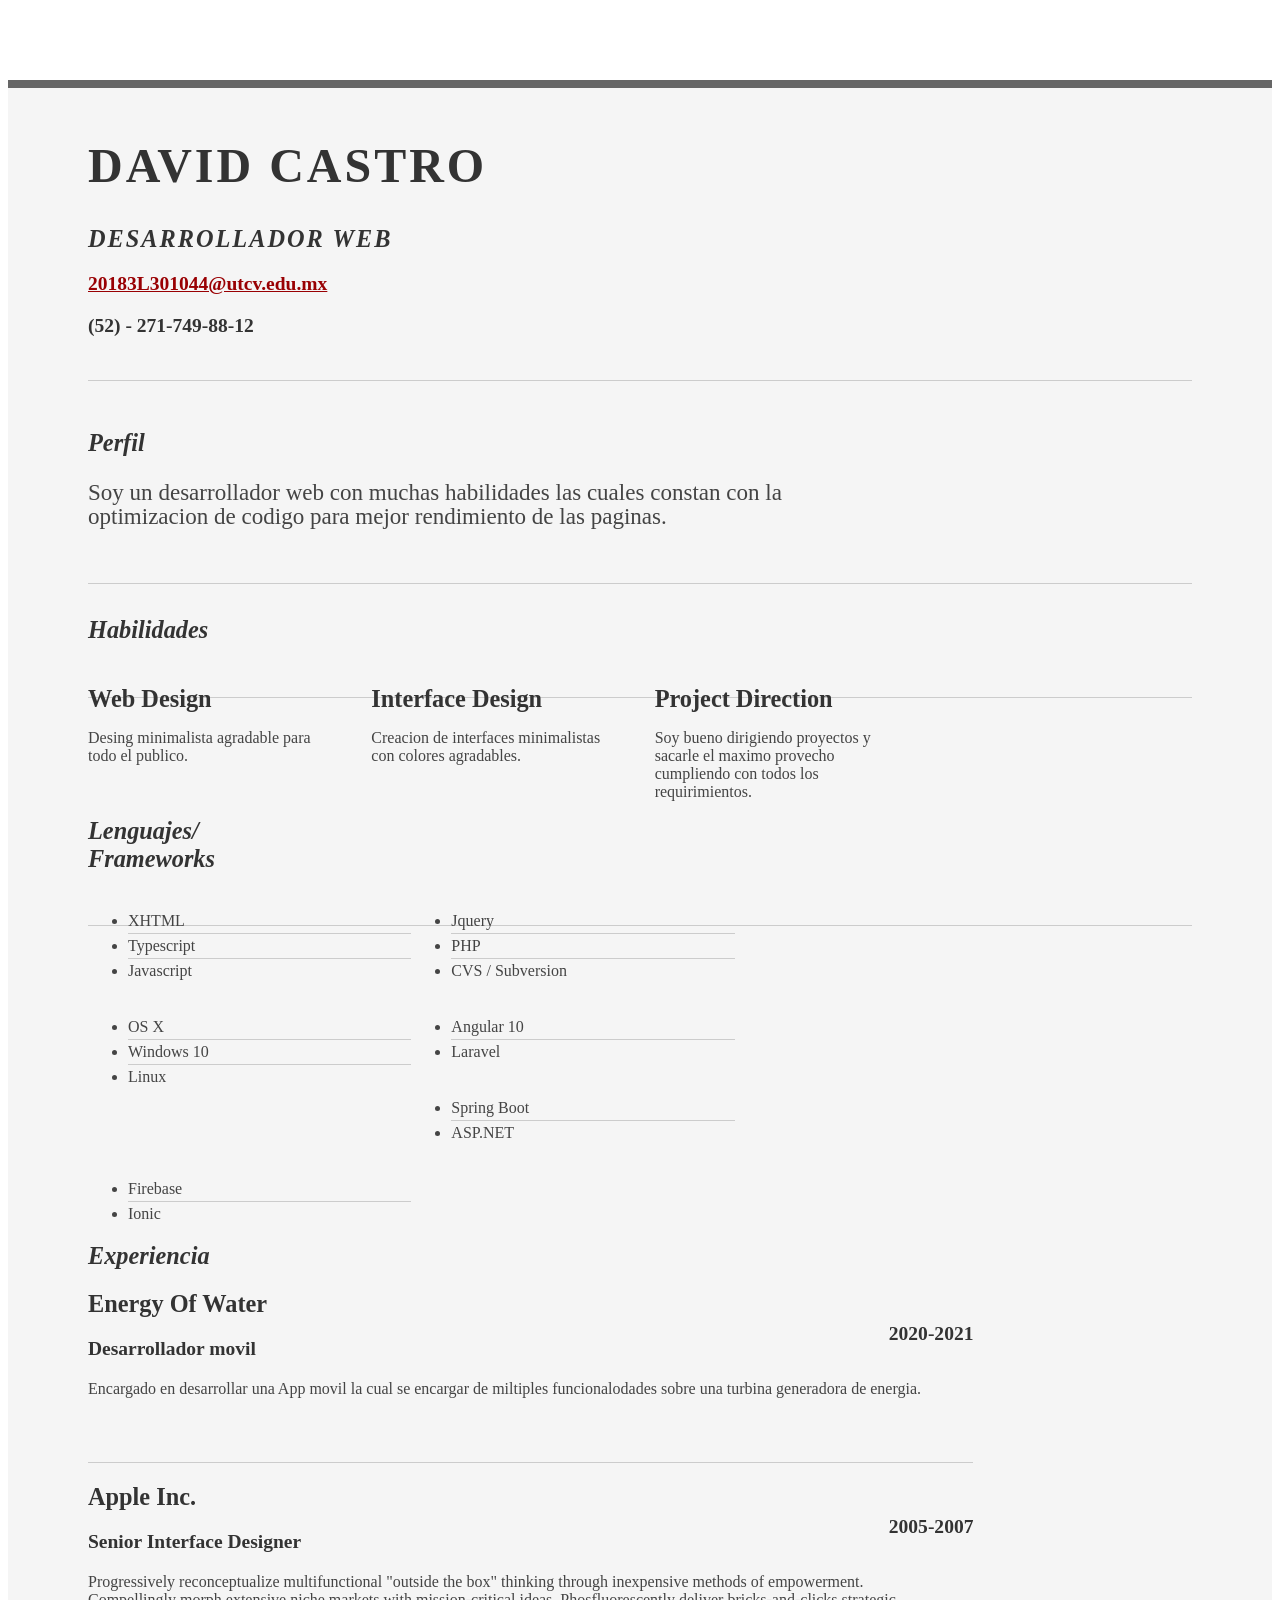
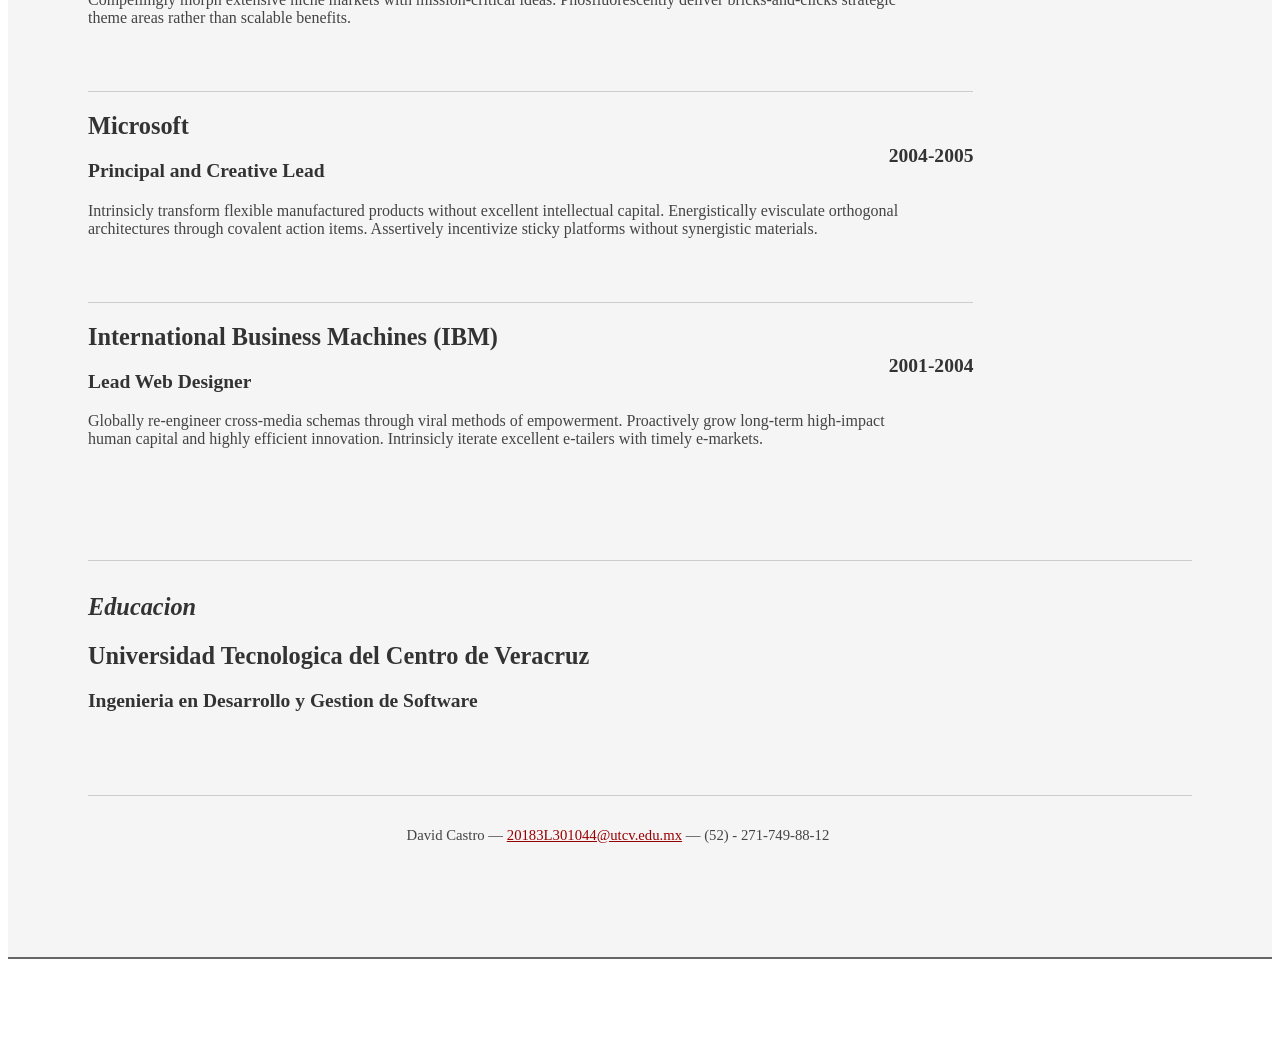
==== cv.html @ 607f4729 "Agregando experiencia" ====
<!DOCTYPE html PUBLIC "-//W3C//DTD XHTML 1.0 Strict//EN" "http://www.w3.org/TR/xhtml1/DTD/xhtml1-strict.dtd">
<html>
<head>

	<title>David Castro Trujillo | Desarrollador Web</title>
	<meta http-equiv="content-type" content="text/html; charset=utf-8" />

	<meta name="keywords" content="" />
	<meta name="description" content="" />

	<link rel="stylesheet" type="text/css" href="http://yui.yahooapis.com/2.7.0/build/reset-fonts-grids/reset-fonts-grids.css" media="all" /> 
	<link rel="stylesheet" type="text/css" href="resume.css" media="all" />

</head>
<body>

<div id="doc2" class="yui-t7">
	<div id="inner">
	
		<div id="hd">
			<div class="yui-gc">
				<div class="yui-u first">
					<h1>DAVID CASTRO</h1>
					<h2>Desarrollador Web</h2>
				</div>

				<div class="yui-u">
					<div class="contact-info">
						
						<h3><a href="mailto:20183L301044@utcv.edu.mx">20183L301044@utcv.edu.mx</a></h3>
						<h3>(52) - 271-749-88-12</h3>
					</div><!--// .contact-info -->
				</div>
			</div><!--// .yui-gc -->
		</div><!--// hd -->

		<div id="bd">
			<div id="yui-main">
				<div class="yui-b">

					<div class="yui-gf">
						<div class="yui-u first">
							<h2>Perfil</h2>
						</div>
						<div class="yui-u">
							<p class="enlarge">
								Soy un desarrollador web con muchas habilidades las cuales constan con la optimizacion de codigo para mejor rendimiento de las paginas. 
							</p>
						</div>
					</div><!--// .yui-gf -->

					<div class="yui-gf">
						<div class="yui-u first">
							<h2>Habilidades</h2>
						</div>
						<div class="yui-u">

								<div class="talent">
									<h2>Web Design</h2>
									<p>Desing minimalista agradable para todo el publico.	</p>
								</div>

								<div class="talent">
									<h2>Interface Design</h2>
									<p>Creacion de interfaces minimalistas con colores agradables.	 </p>
								</div>

								<div class="talent">
									<h2>Project Direction</h2>
									<p>Soy bueno dirigiendo proyectos y sacarle el maximo provecho cumpliendo con todos los requirimientos.</p>
								</div>
						</div>
					</div><!--// .yui-gf -->

					<div class="yui-gf">
						<div class="yui-u first">
							<h2>Lenguajes/ Frameworks</h2>
						</div>
						<div class="yui-u">
							<ul class="talent">
								<li>XHTML</li>
								<li>Typescript</li>
								<li class="last">Javascript</li>
							</ul>

							<ul class="talent">
								<li>Jquery</li>
								<li>PHP</li>
								<li class="last">CVS / Subversion</li>
							</ul>

							<ul class="talent">
								<li>OS X</li>
								<li>Windows 10</li>
								<li class="last">Linux</li>
							</ul>
                            <ul class="talent">
								<li>Angular 10</li>
								
								<li class="last">Laravel</li>
							</ul>
                            <ul class="talent">
								<li>Spring Boot</li>
								
								<li class="last">ASP.NET</li>
							</ul>
                            <ul class="talent">
								<li>Firebase</li>
								
								<li class="last">Ionic</li>
							</ul>
                           
						</div>
					</div><!--// .yui-gf-->

					<div class="yui-gf">
	
						<div class="yui-u first">
							<h2>Experiencia</h2>
						</div><!--// .yui-u -->

						<div class="yui-u">

							<div class="job">
								<h2>Energy Of Water</h2>
								<h3> Desarrollador movil</h3>
								<h4>2020-2021</h4>
								<p>Encargado en desarrollar una App movil la cual se encargar de miltiples funcionalodades sobre una turbina generadora de energia. </p>
							</div>

							<div class="job">
								<h2>Apple Inc.</h2>
								<h3>Senior Interface Designer</h3>
								<h4>2005-2007</h4>
								<p>Progressively reconceptualize multifunctional "outside the box" thinking through inexpensive methods of empowerment. Compellingly morph extensive niche markets with mission-critical ideas. Phosfluorescently deliver bricks-and-clicks strategic theme areas rather than scalable benefits. </p>
							</div>

							<div class="job">
								<h2>Microsoft</h2>
								<h3>Principal and Creative Lead</h3>
								<h4>2004-2005</h4>
								<p>Intrinsicly transform flexible manufactured products without excellent intellectual capital. Energistically evisculate orthogonal architectures through covalent action items. Assertively incentivize sticky platforms without synergistic materials. </p>
							</div>


							<div class="job last">
								<h2>International Business Machines (IBM)</h2>
								<h3>Lead Web Designer</h3>
								<h4>2001-2004</h4>
								<p>Globally re-engineer cross-media schemas through viral methods of empowerment. Proactively grow long-term high-impact human capital and highly efficient innovation. Intrinsicly iterate excellent e-tailers with timely e-markets.</p>
							</div>

						</div><!--// .yui-u -->
					</div><!--// .yui-gf -->


					<div class="yui-gf last">
						<div class="yui-u first">
							<h2>Educacion</h2>
						</div>
						<div class="yui-u">
							<h2>Universidad Tecnologica del Centro de Veracruz</h2>
							<h3>Ingenieria en Desarrollo y Gestion de Software  </h3>
						</div>
					</div><!--// .yui-gf -->


				</div><!--// .yui-b -->
			</div><!--// yui-main -->
		</div><!--// bd -->

		<div id="ft">
			<p>David Castro &mdash; <a href="mailto:20183L301044@utcv.edu.mx">20183L301044@utcv.edu.mx</a> &mdash; (52) - 271-749-88-12</p>
		</div><!--// footer -->

	</div><!-- // inner -->


</div><!--// doc -->


</body>
</html>
---- resume.css ----
.msg { padding: 10px; background: #222; position: relative; }
.msg h1 { color: #fff;  }
.msg a { margin-left: 20px; background: #408814; color: white; padding: 4px 8px; text-decoration: none; }
.msg a:hover { background: #266400; }

/* //-- yui-grids style overrides -- */
body { font-family: Georgia; color: #444; }
#inner { padding: 10px 80px; margin: 80px auto; background: #f5f5f5; border: solid #666; border-width: 8px 0 2px 0; }
.yui-gf { margin-bottom: 2em; padding-bottom: 2em; border-bottom: 1px solid #ccc; }

/* //-- header, body, footer -- */
#hd { margin: 2.5em 0 3em 0; padding-bottom: 1.5em; border-bottom: 1px solid #ccc }
#hd h2 { text-transform: uppercase; letter-spacing: 2px; }
#bd, #ft { margin-bottom: 2em; }

/* //-- footer -- */
#ft { padding: 1em 0 5em 0; font-size: 92%; border-top: 1px solid #ccc; text-align: center; }
#ft p { margin-bottom: 0; text-align: center;   }

/* //-- core typography and style -- */
#hd h1 { font-size: 48px; text-transform: uppercase; letter-spacing: 3px; }
h2 { font-size: 152% }
h3, h4 { font-size: 122%; }
h1, h2, h3, h4 { color: #333; }
p { font-size: 100%; line-height: 18px; padding-right: 3em; }
a { color: #990003 }
a:hover { text-decoration: none; }
strong { font-weight: bold; }
li { line-height: 24px; border-bottom: 1px solid #ccc; }
p.enlarge { font-size: 144%; padding-right: 6.5em; line-height: 24px; }
p.enlarge span { color: #000 }
.contact-info { margin-top: 7px; }
.first h2 { font-style: italic; }
.last { border-bottom: 0 }


/* //-- section styles -- */

a#pdf { display: block; float: left; background: #666; color: white; padding: 6px 50px 6px 12px; margin-bottom: 6px; text-decoration: none;  }
a#pdf:hover { background: #222; }

.job { position: relative; margin-bottom: 1em; padding-bottom: 1em; border-bottom: 1px solid #ccc; }
.job h4 { position: absolute; top: 0.35em; right: 0 }
.job p { margin: 0.75em 0 3em 0; }

.last { border: none; }
.skills-list {  }
.skills-list ul { margin: 0; }
.skills-list li { margin: 3px 0; padding: 3px 0; }
.skills-list li span { font-size: 152%; display: block; margin-bottom: -2px; padding: 0 }
.talent { width: 32%; float: left }
.talent h2 { margin-bottom: 6px; }

#srt-ttab { margin-bottom: 100px; text-align: center;  }
#srt-ttab img.last { margin-top: 20px }


/* --//Edicion de desing grids -- */
.yui-gf .yui-u{width:80.2%;}
.yui-gf div.first{width:12.3%;}
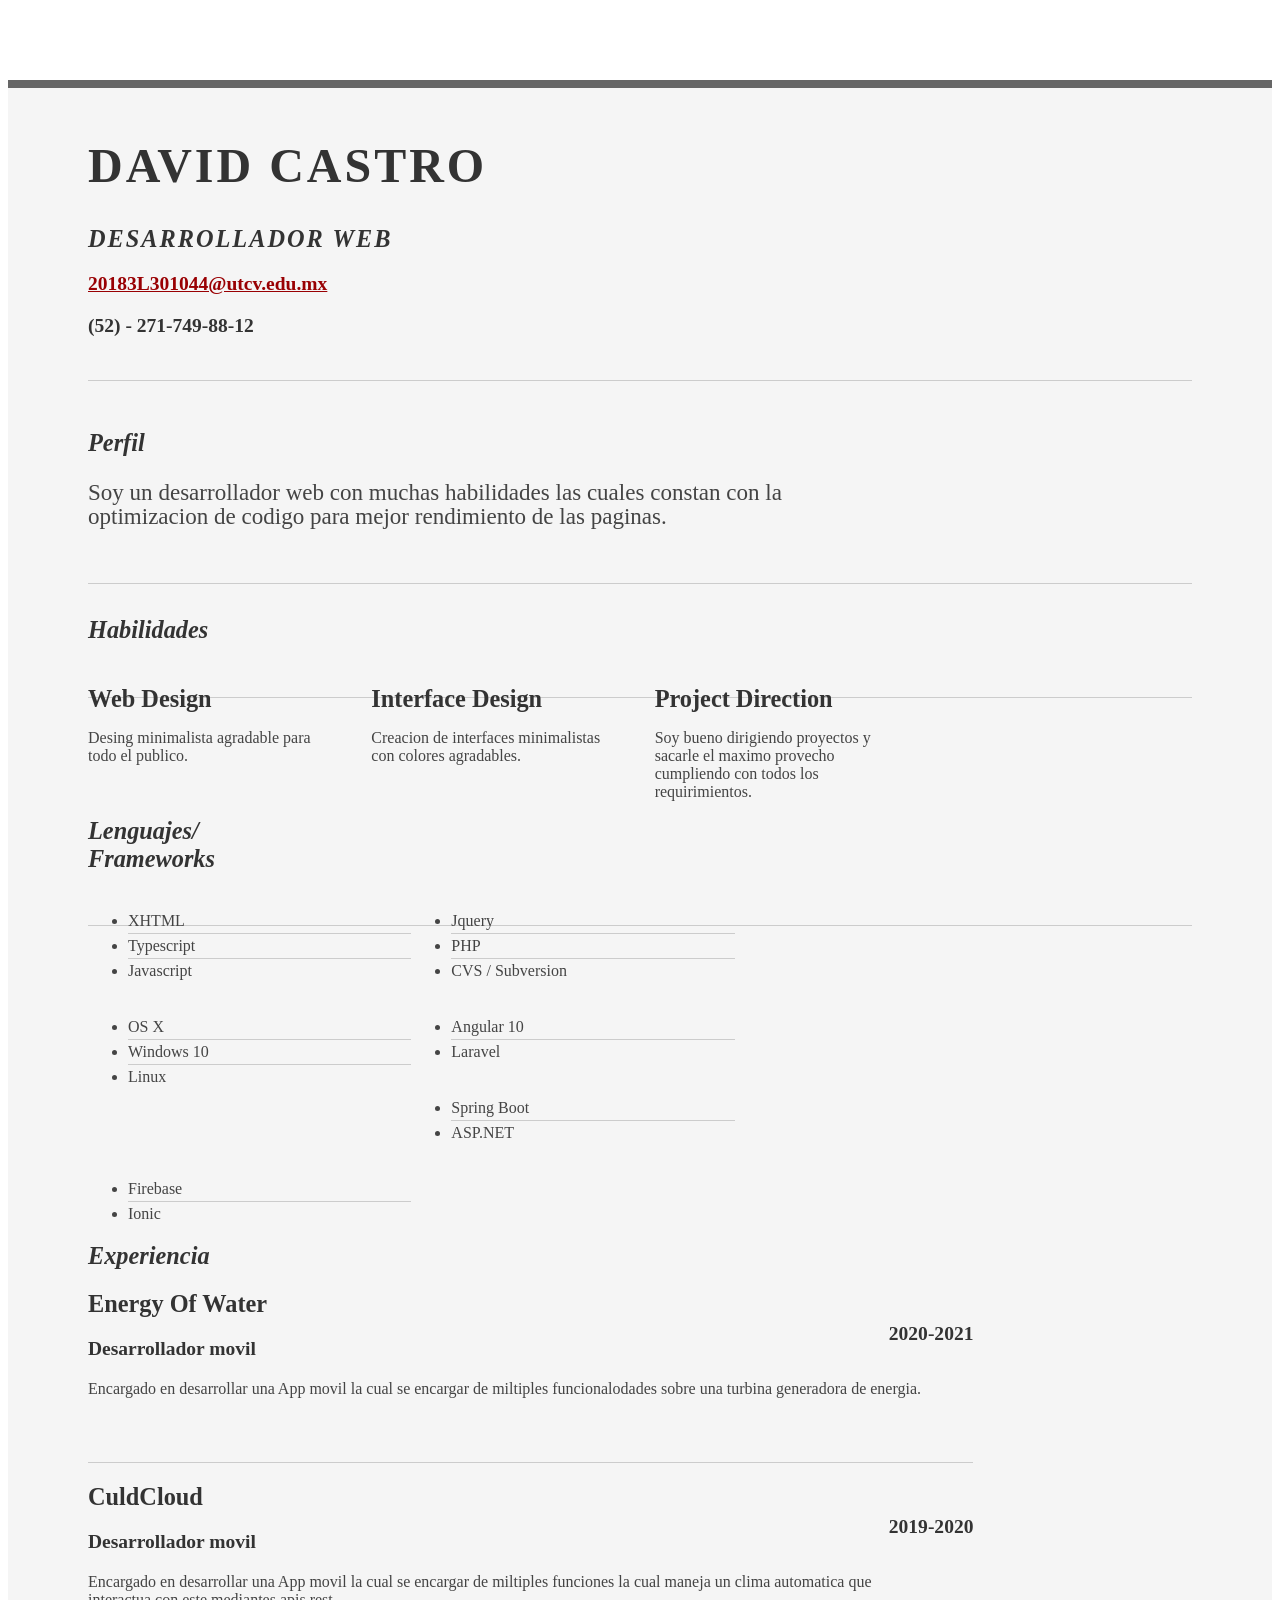
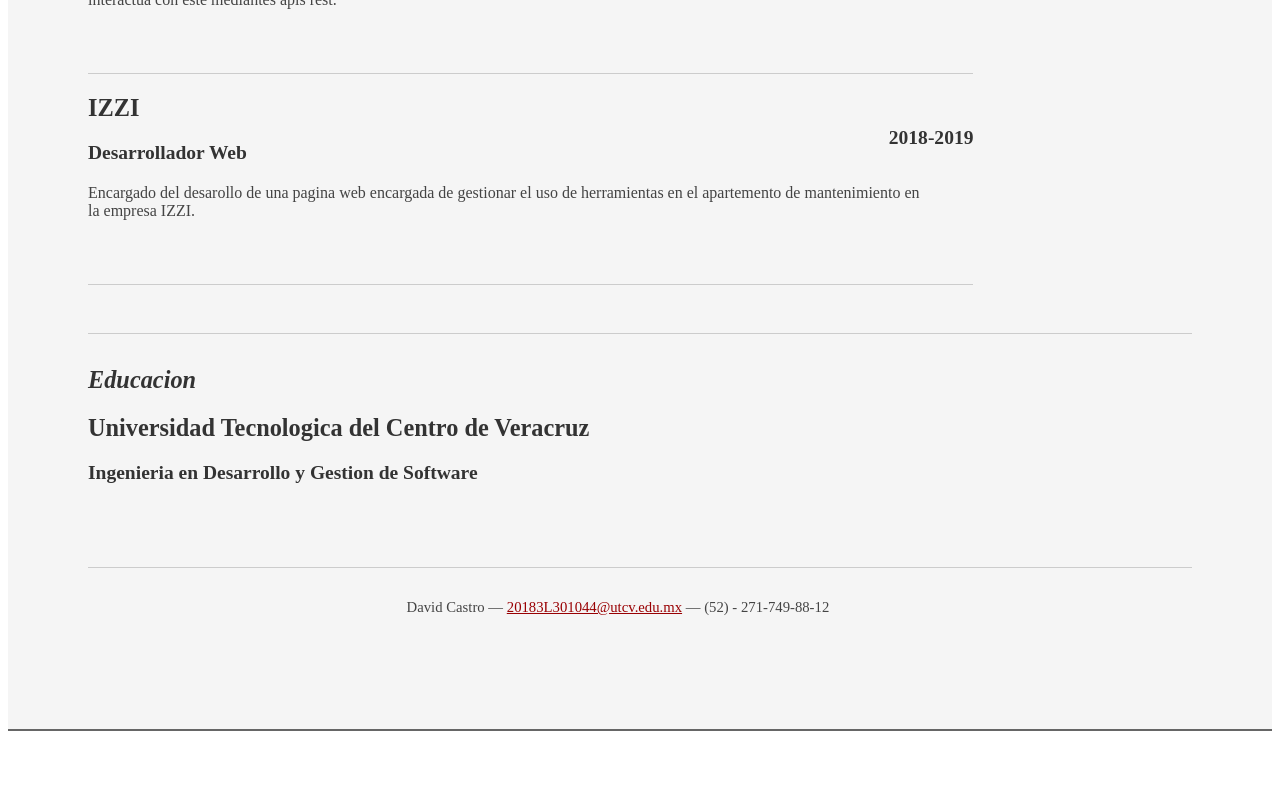
==== commit 23cf8af7: "Agregando experiencias 2" ====
--- a/cv.html
+++ b/cv.html
@@ -123,31 +123,23 @@
 
 							<div class="job">
 								<h2>Energy Of Water</h2>
-								<h3> Desarrollador movil</h3>
+								<h3>Desarrollador movil</h3>
 								<h4>2020-2021</h4>
 								<p>Encargado en desarrollar una App movil la cual se encargar de miltiples funcionalodades sobre una turbina generadora de energia. </p>
 							</div>
 
 							<div class="job">
-								<h2>Apple Inc.</h2>
-								<h3>Senior Interface Designer</h3>
-								<h4>2005-2007</h4>
-								<p>Progressively reconceptualize multifunctional "outside the box" thinking through inexpensive methods of empowerment. Compellingly morph extensive niche markets with mission-critical ideas. Phosfluorescently deliver bricks-and-clicks strategic theme areas rather than scalable benefits. </p>
+								<h2>CuldCloud</h2>
+								<h3>Desarrollador movil</h3>
+								<h4>2019-2020</h4>
+								<p>Encargado en desarrollar una App movil la cual se encargar de miltiples funciones la cual maneja un clima automatica que interactua con este mediantes apis rest. </p>
 							</div>
 
 							<div class="job">
-								<h2>Microsoft</h2>
-								<h3>Principal and Creative Lead</h3>
-								<h4>2004-2005</h4>
-								<p>Intrinsicly transform flexible manufactured products without excellent intellectual capital. Energistically evisculate orthogonal architectures through covalent action items. Assertively incentivize sticky platforms without synergistic materials. </p>
-							</div>
-
-
-							<div class="job last">
-								<h2>International Business Machines (IBM)</h2>
-								<h3>Lead Web Designer</h3>
-								<h4>2001-2004</h4>
-								<p>Globally re-engineer cross-media schemas through viral methods of empowerment. Proactively grow long-term high-impact human capital and highly efficient innovation. Intrinsicly iterate excellent e-tailers with timely e-markets.</p>
+								<h2>IZZI</h2>
+								<h3>Desarrollador Web</h3>
+								<h4>2018-2019</h4>
+								<p>Encargado del desarollo de una pagina web encargada de gestionar el uso de herramientas en el apartemento de mantenimiento en la empresa IZZI. </p>
 							</div>
 
 						</div><!--// .yui-u -->
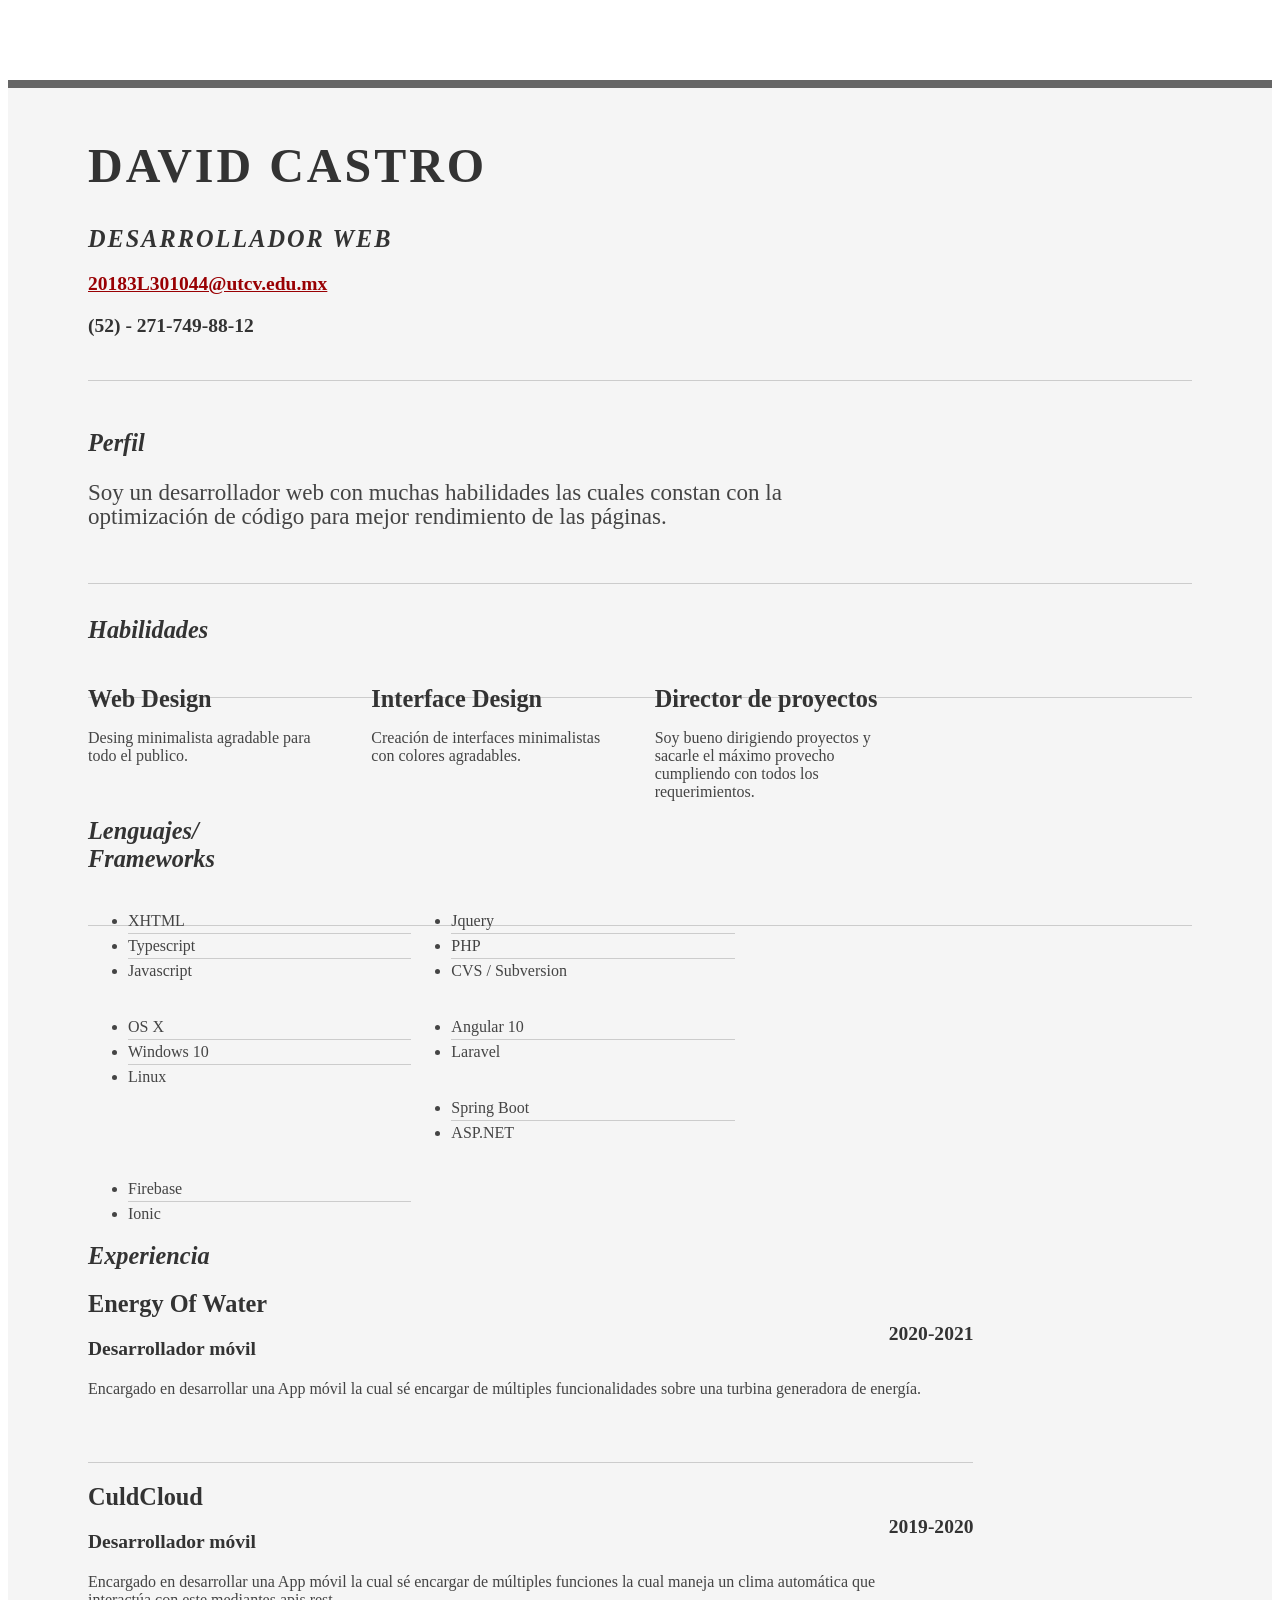
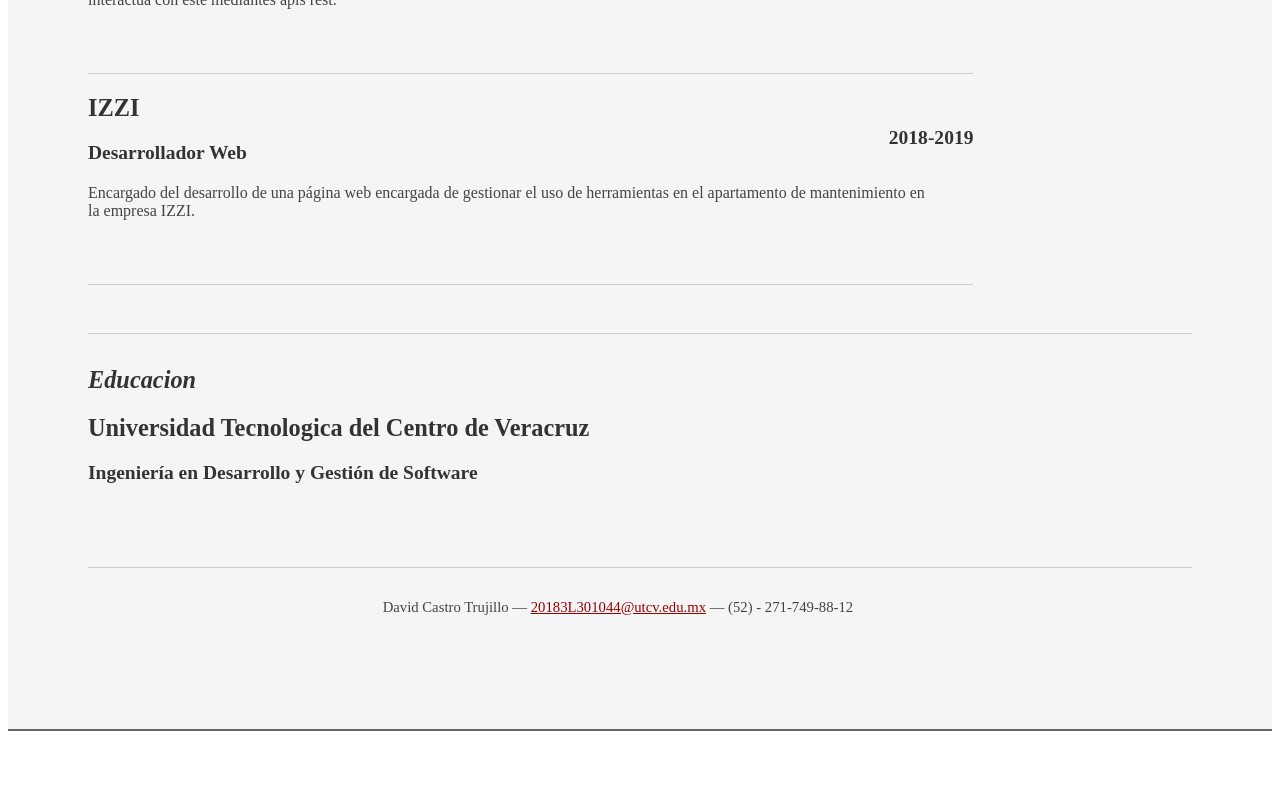
==== commit 29d43f1a: "Correcion de ortografia" ====
--- a/cv.html
+++ b/cv.html
@@ -29,10 +29,10 @@
 						
 						<h3><a href="mailto:20183L301044@utcv.edu.mx">20183L301044@utcv.edu.mx</a></h3>
 						<h3>(52) - 271-749-88-12</h3>
-					</div><!--// .contact-info -->
+					</div>
 				</div>
-			</div><!--// .yui-gc -->
-		</div><!--// hd -->
+			</div>
+		</div>
 
 		<div id="bd">
 			<div id="yui-main">
@@ -44,10 +44,9 @@
 						</div>
 						<div class="yui-u">
 							<p class="enlarge">
-								Soy un desarrollador web con muchas habilidades las cuales constan con la optimizacion de codigo para mejor rendimiento de las paginas. 
-							</p>
+                                Soy un desarrollador web con muchas habilidades las cuales constan con la optimización de código para mejor rendimiento de las páginas.							</p>
 						</div>
-					</div><!--// .yui-gf -->
+					</div>
 
 					<div class="yui-gf">
 						<div class="yui-u first">
@@ -57,20 +56,20 @@
 
 								<div class="talent">
 									<h2>Web Design</h2>
-									<p>Desing minimalista agradable para todo el publico.	</p>
+									<p>Desing minimalista agradable para todo el publico.</p>
 								</div>
 
 								<div class="talent">
 									<h2>Interface Design</h2>
-									<p>Creacion de interfaces minimalistas con colores agradables.	 </p>
+									<p>Creación de interfaces minimalistas con colores agradables.</p>
 								</div>
 
 								<div class="talent">
-									<h2>Project Direction</h2>
-									<p>Soy bueno dirigiendo proyectos y sacarle el maximo provecho cumpliendo con todos los requirimientos.</p>
+									<h2>Director de proyectos</h2>
+									<p>Soy bueno dirigiendo proyectos y sacarle el máximo provecho cumpliendo con todos los requerimientos.</p>
 								</div>
 						</div>
-					</div><!--// .yui-gf -->
+					</div>
 
 					<div class="yui-gf">
 						<div class="yui-u first">
@@ -111,39 +110,39 @@
 							</ul>
                            
 						</div>
-					</div><!--// .yui-gf-->
+					</div>
 
 					<div class="yui-gf">
 	
 						<div class="yui-u first">
 							<h2>Experiencia</h2>
-						</div><!--// .yui-u -->
+						</div>
 
 						<div class="yui-u">
 
 							<div class="job">
 								<h2>Energy Of Water</h2>
-								<h3>Desarrollador movil</h3>
+								<h3>Desarrollador móvil </h3>
 								<h4>2020-2021</h4>
-								<p>Encargado en desarrollar una App movil la cual se encargar de miltiples funcionalodades sobre una turbina generadora de energia. </p>
+								<p>Encargado en desarrollar una App móvil la cual sé encargar de múltiples funcionalidades sobre una turbina generadora de energía.</p>
 							</div>
 
 							<div class="job">
 								<h2>CuldCloud</h2>
-								<h3>Desarrollador movil</h3>
+								<h3>Desarrollador móvil</h3>
 								<h4>2019-2020</h4>
-								<p>Encargado en desarrollar una App movil la cual se encargar de miltiples funciones la cual maneja un clima automatica que interactua con este mediantes apis rest. </p>
+								<p>Encargado en desarrollar una App móvil la cual sé encargar de múltiples funciones la cual maneja un clima automática que interactúa con este mediantes apis rest. </p>
 							</div>
 
 							<div class="job">
 								<h2>IZZI</h2>
 								<h3>Desarrollador Web</h3>
 								<h4>2018-2019</h4>
-								<p>Encargado del desarollo de una pagina web encargada de gestionar el uso de herramientas en el apartemento de mantenimiento en la empresa IZZI. </p>
+								<p>Encargado del desarrollo de una página web encargada de gestionar el uso de herramientas en el apartamento de mantenimiento en la empresa IZZI. </p>
 							</div>
 
-						</div><!--// .yui-u -->
-					</div><!--// .yui-gf -->
+						</div>
+					</div>
 
 
 					<div class="yui-gf last">
@@ -152,23 +151,23 @@
 						</div>
 						<div class="yui-u">
 							<h2>Universidad Tecnologica del Centro de Veracruz</h2>
-							<h3>Ingenieria en Desarrollo y Gestion de Software  </h3>
+							<h3>Ingeniería en Desarrollo y Gestión de Software </h3>
 						</div>
-					</div><!--// .yui-gf -->
+					</div>
 
 
-				</div><!--// .yui-b -->
-			</div><!--// yui-main -->
-		</div><!--// bd -->
+				</div>
+			</div>
+		</div>
 
 		<div id="ft">
-			<p>David Castro &mdash; <a href="mailto:20183L301044@utcv.edu.mx">20183L301044@utcv.edu.mx</a> &mdash; (52) - 271-749-88-12</p>
-		</div><!--// footer -->
+			<p>David Castro Trujillo &mdash; <a href="mailto:20183L301044@utcv.edu.mx">20183L301044@utcv.edu.mx</a> &mdash; (52) - 271-749-88-12</p>
+		</div>
 
-	</div><!-- // inner -->
+	</div>
 
 
-</div><!--// doc -->
+</div>
 
 
 </body>
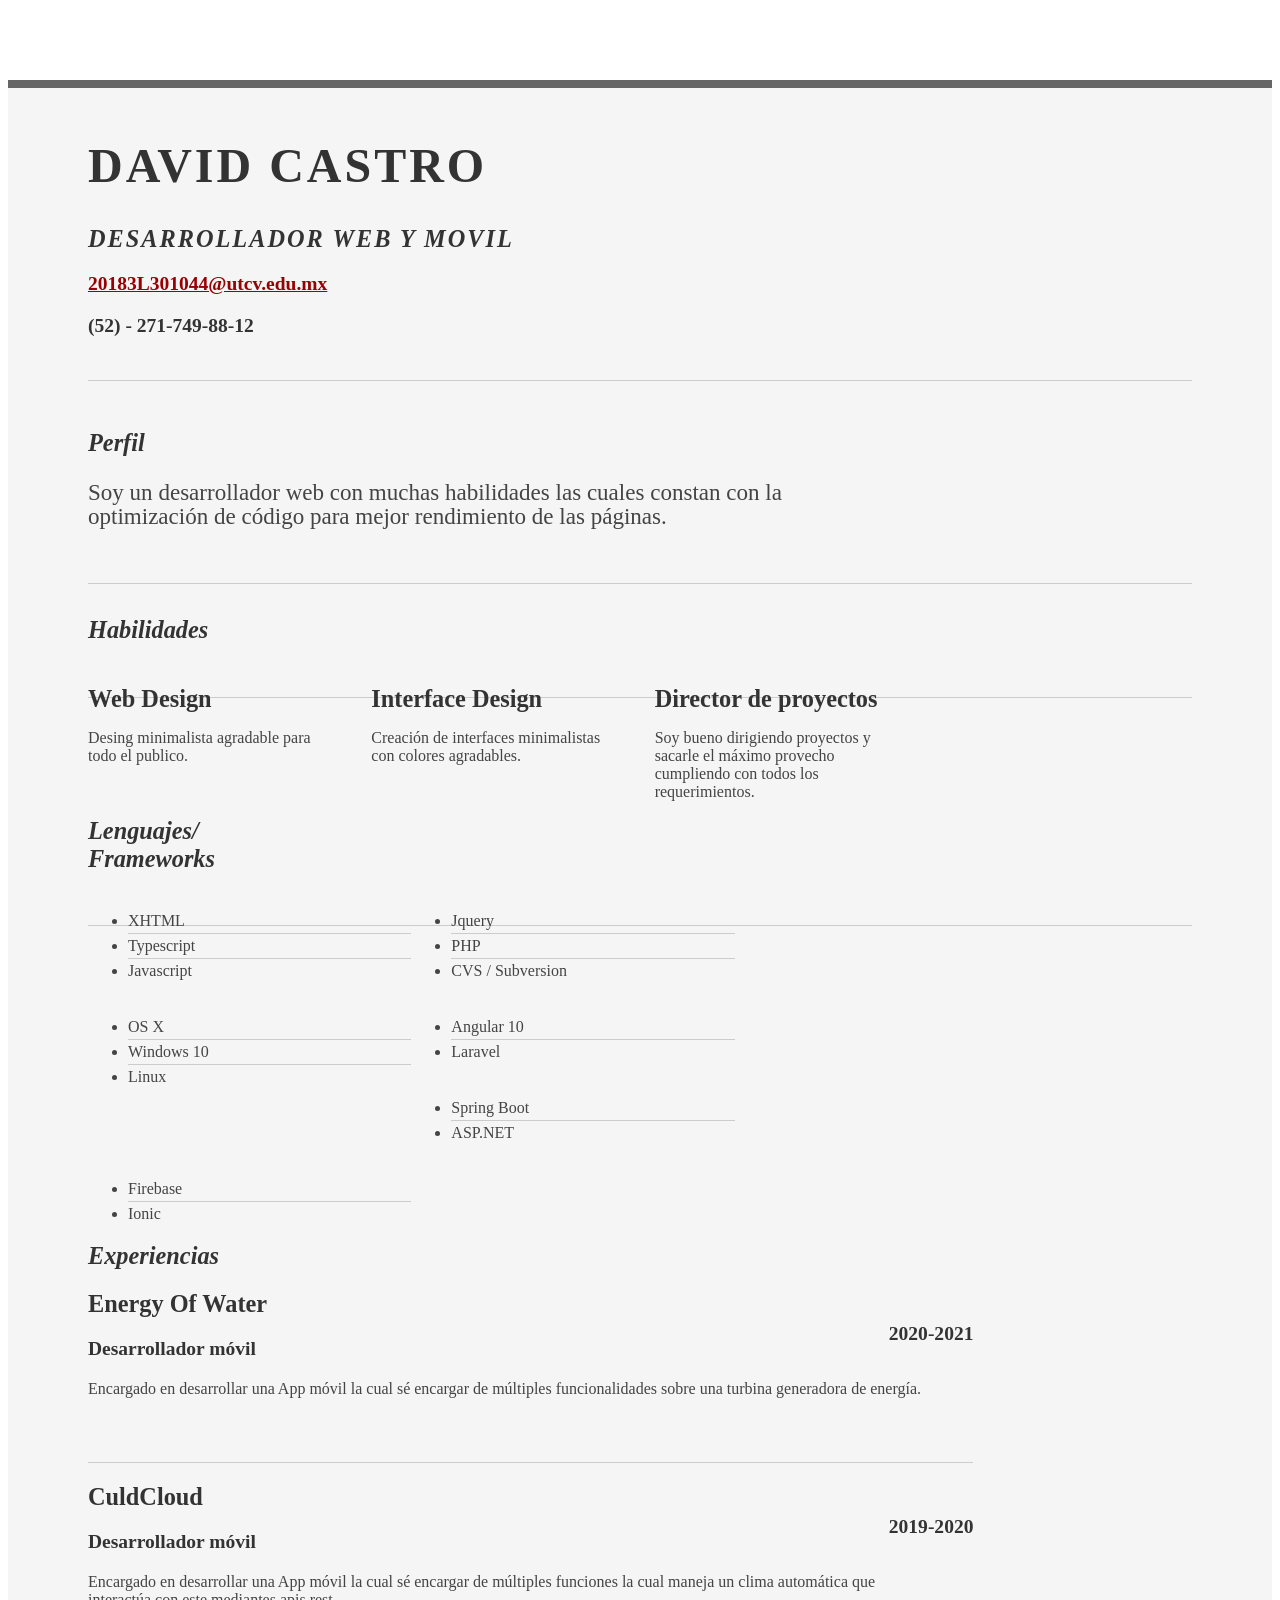
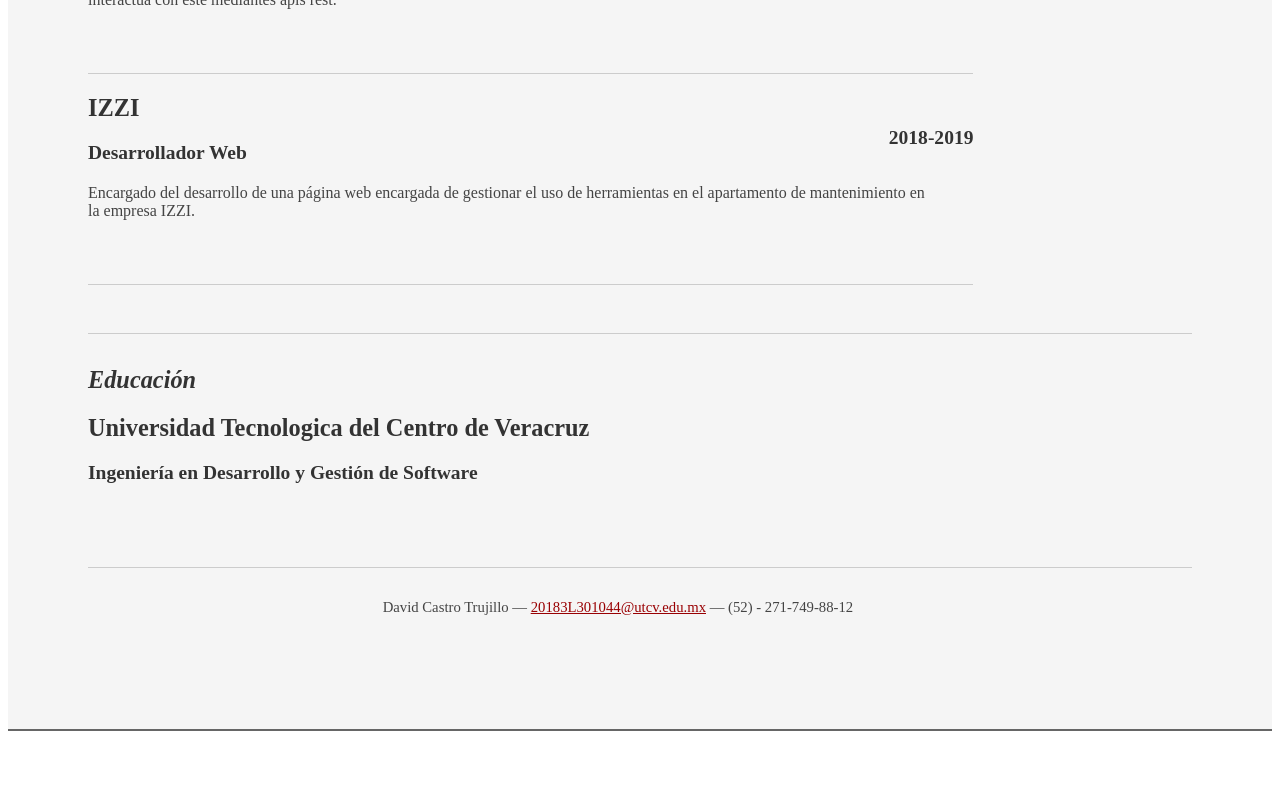
==== commit 79d58b1b: "Correcion de linea 24" ====
--- a/cv.html
+++ b/cv.html
@@ -21,7 +21,7 @@
 			<div class="yui-gc">
 				<div class="yui-u first">
 					<h1>DAVID CASTRO</h1>
-					<h2>Desarrollador Web</h2>
+					<h2>Desarrollador Web y Movil</h2>
 				</div>
 
 				<div class="yui-u">
@@ -115,7 +115,7 @@
 					<div class="yui-gf">
 	
 						<div class="yui-u first">
-							<h2>Experiencia</h2>
+							<h2>Experiencias</h2>
 						</div>
 
 						<div class="yui-u">
@@ -147,7 +147,7 @@
 
 					<div class="yui-gf last">
 						<div class="yui-u first">
-							<h2>Educacion</h2>
+							<h2>Educación</h2>
 						</div>
 						<div class="yui-u">
 							<h2>Universidad Tecnologica del Centro de Veracruz</h2>
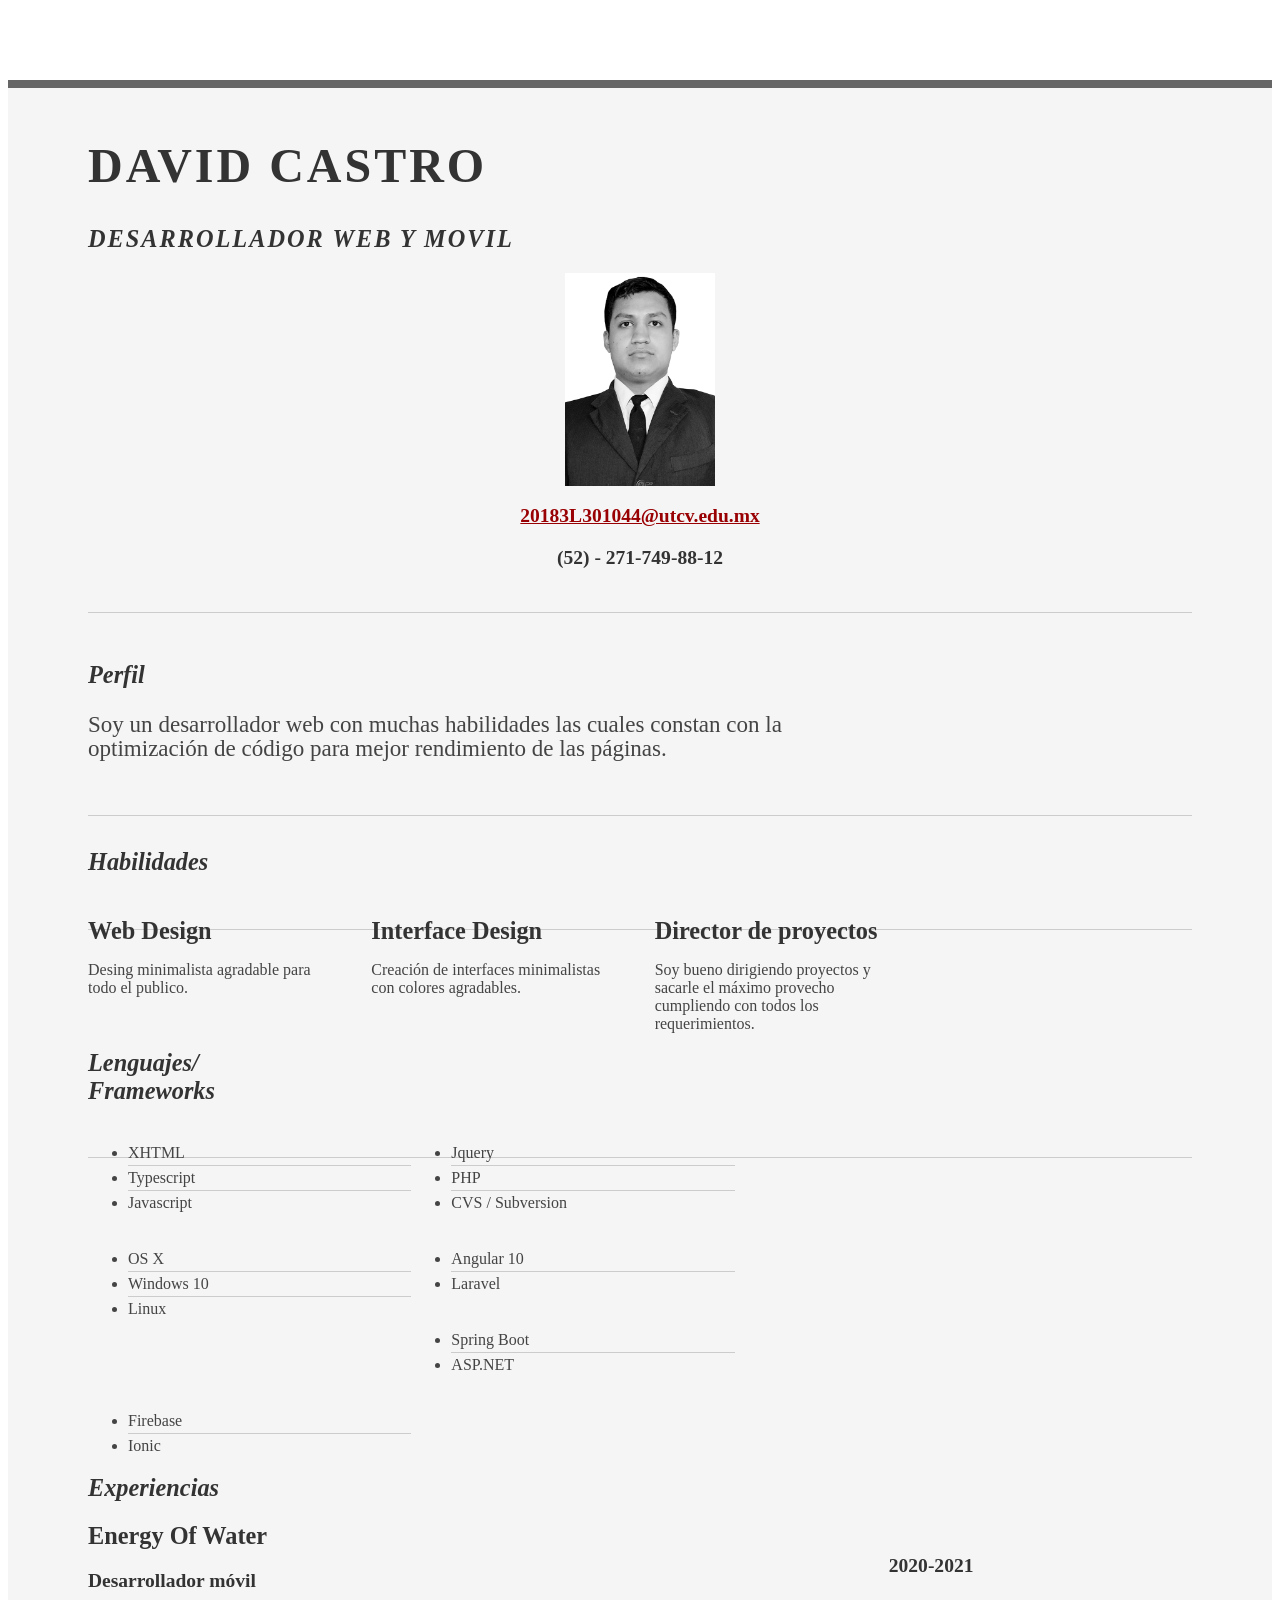
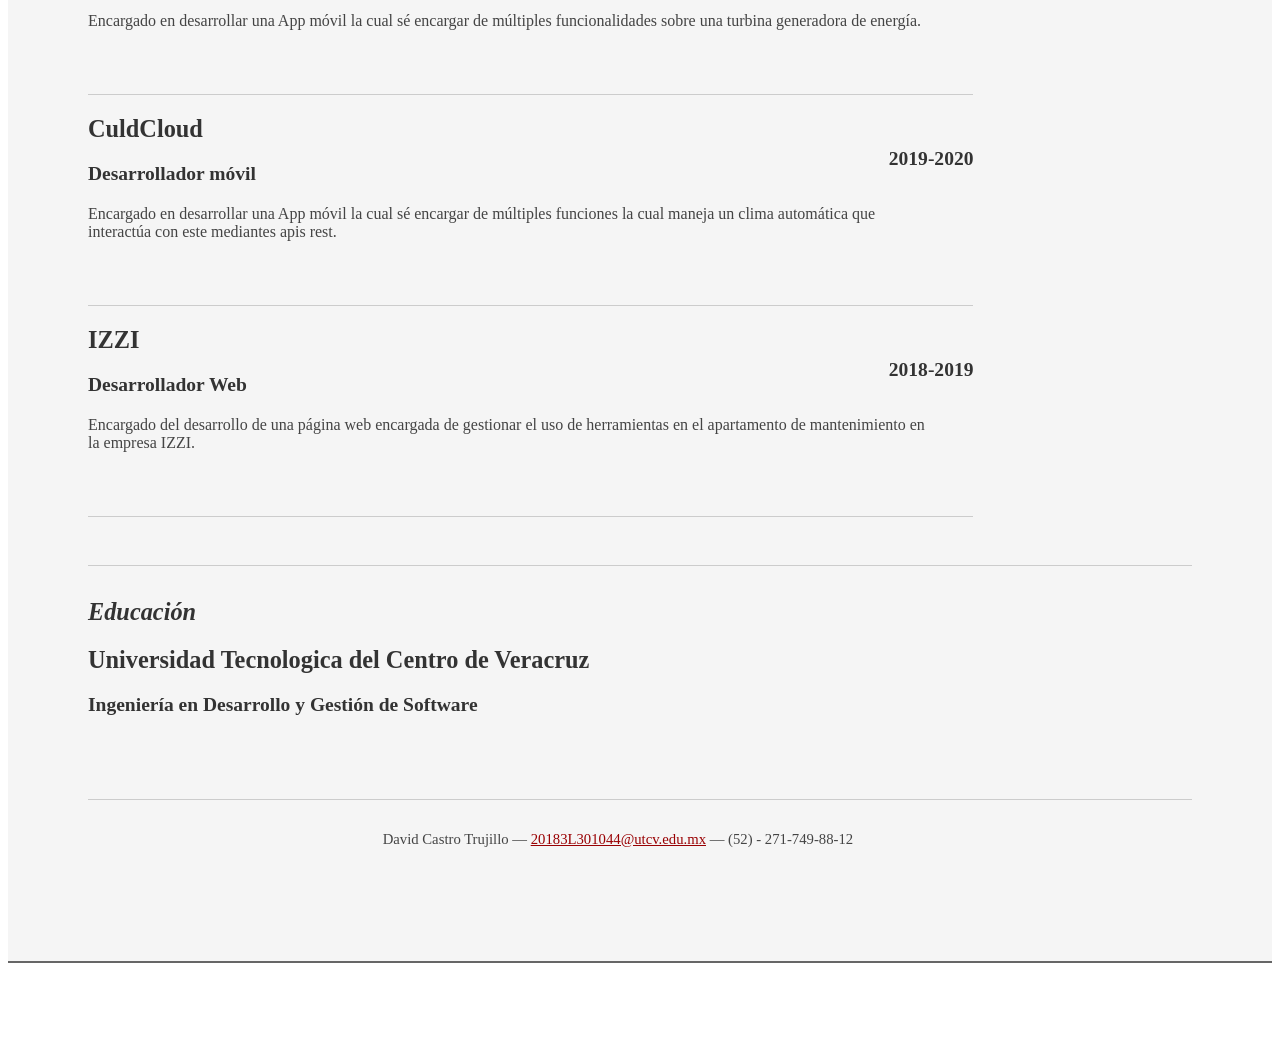
==== commit 8b023c08: "Agregando foto de perfil" ====
--- a/cv.html
+++ b/cv.html
@@ -1,12 +1,9 @@
-<!DOCTYPE html PUBLIC "-//W3C//DTD XHTML 1.0 Strict//EN" "http://www.w3.org/TR/xhtml1/DTD/xhtml1-strict.dtd">
 <html>
 <head>
 
 	<title>David Castro Trujillo | Desarrollador Web</title>
 	<meta http-equiv="content-type" content="text/html; charset=utf-8" />
 
-	<meta name="keywords" content="" />
-	<meta name="description" content="" />
 
 	<link rel="stylesheet" type="text/css" href="http://yui.yahooapis.com/2.7.0/build/reset-fonts-grids/reset-fonts-grids.css" media="all" /> 
 	<link rel="stylesheet" type="text/css" href="resume.css" media="all" />
@@ -16,7 +13,7 @@
 
 <div id="doc2" class="yui-t7">
 	<div id="inner">
-	
+	<!--Prueba 1-->
 		<div id="hd">
 			<div class="yui-gc">
 				<div class="yui-u first">
@@ -25,8 +22,9 @@
 				</div>
 
 				<div class="yui-u">
-					<div class="contact-info">
+					<div class="contact-info" align="center">
 						
+						<img src="david.jpg" alt="MDN" style="width: 150px;width: 150px;">
 						<h3><a href="mailto:20183L301044@utcv.edu.mx">20183L301044@utcv.edu.mx</a></h3>
 						<h3>(52) - 271-749-88-12</h3>
 					</div>
